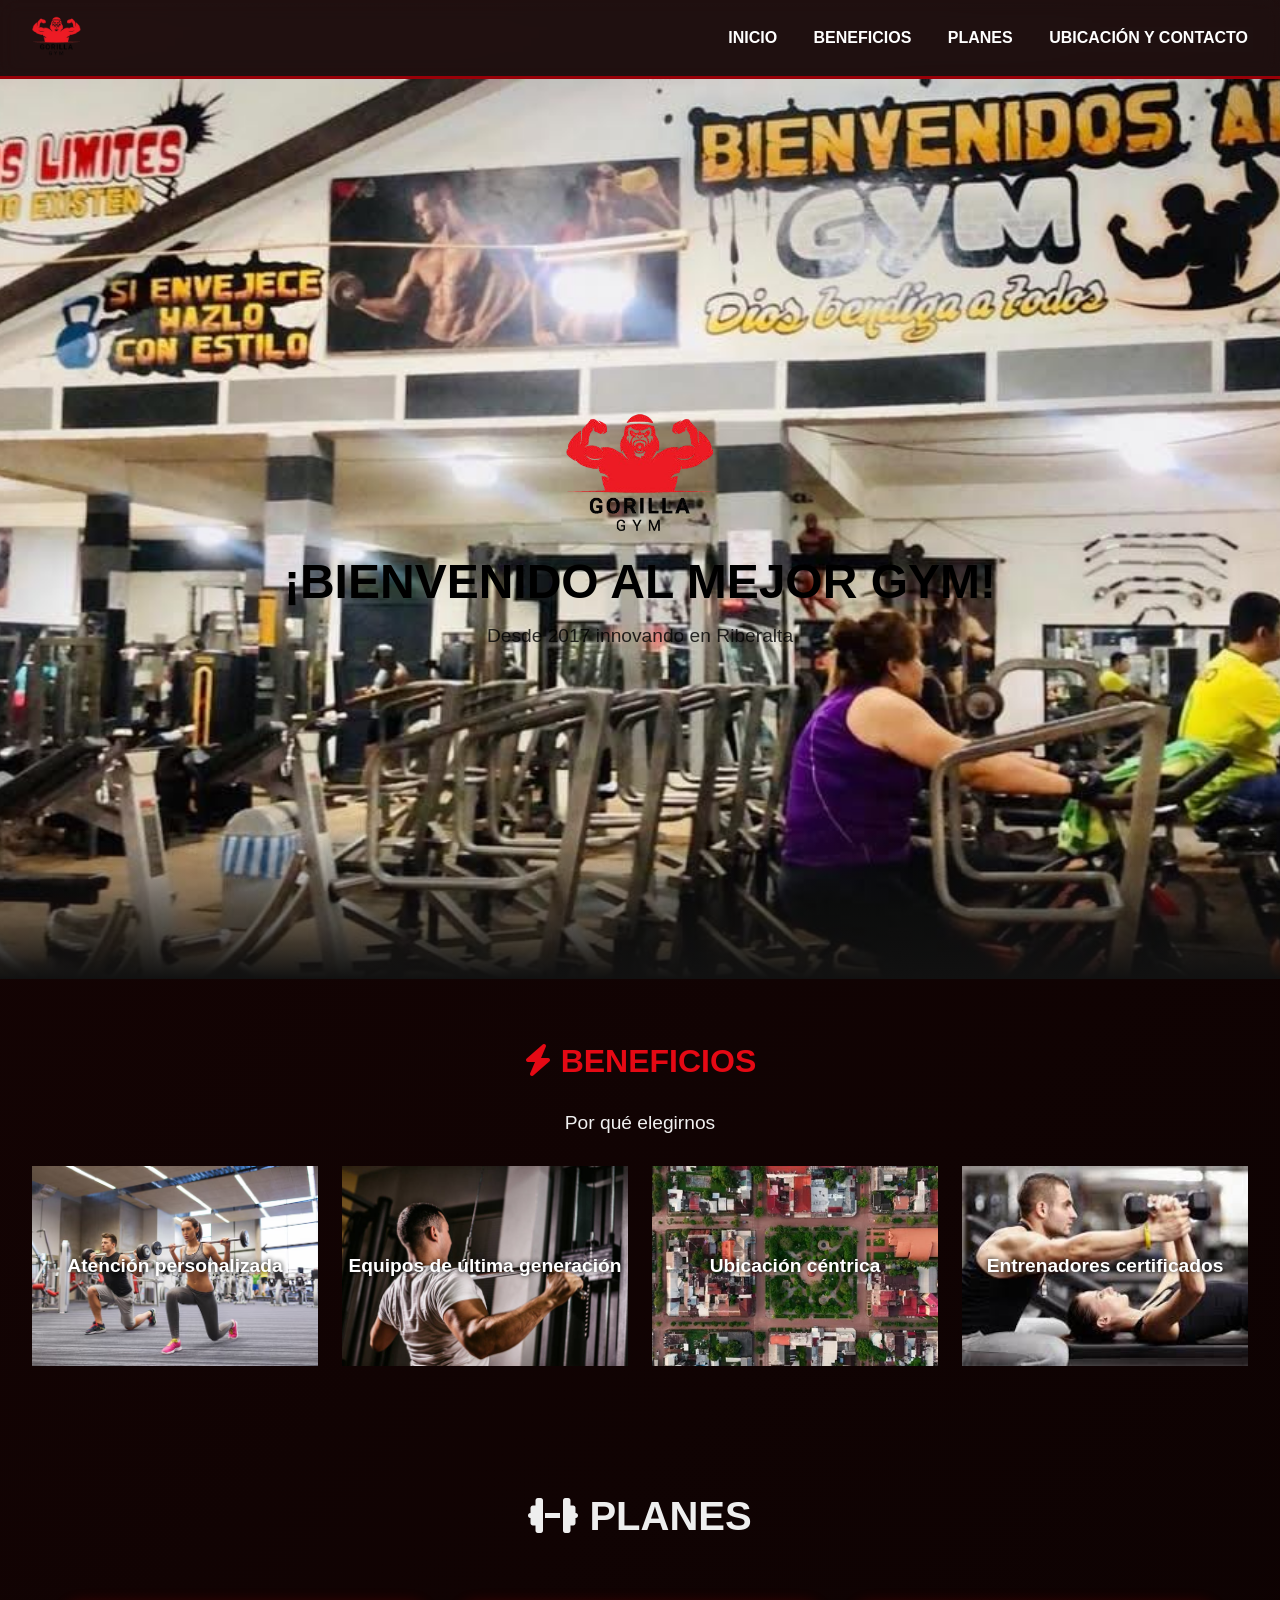
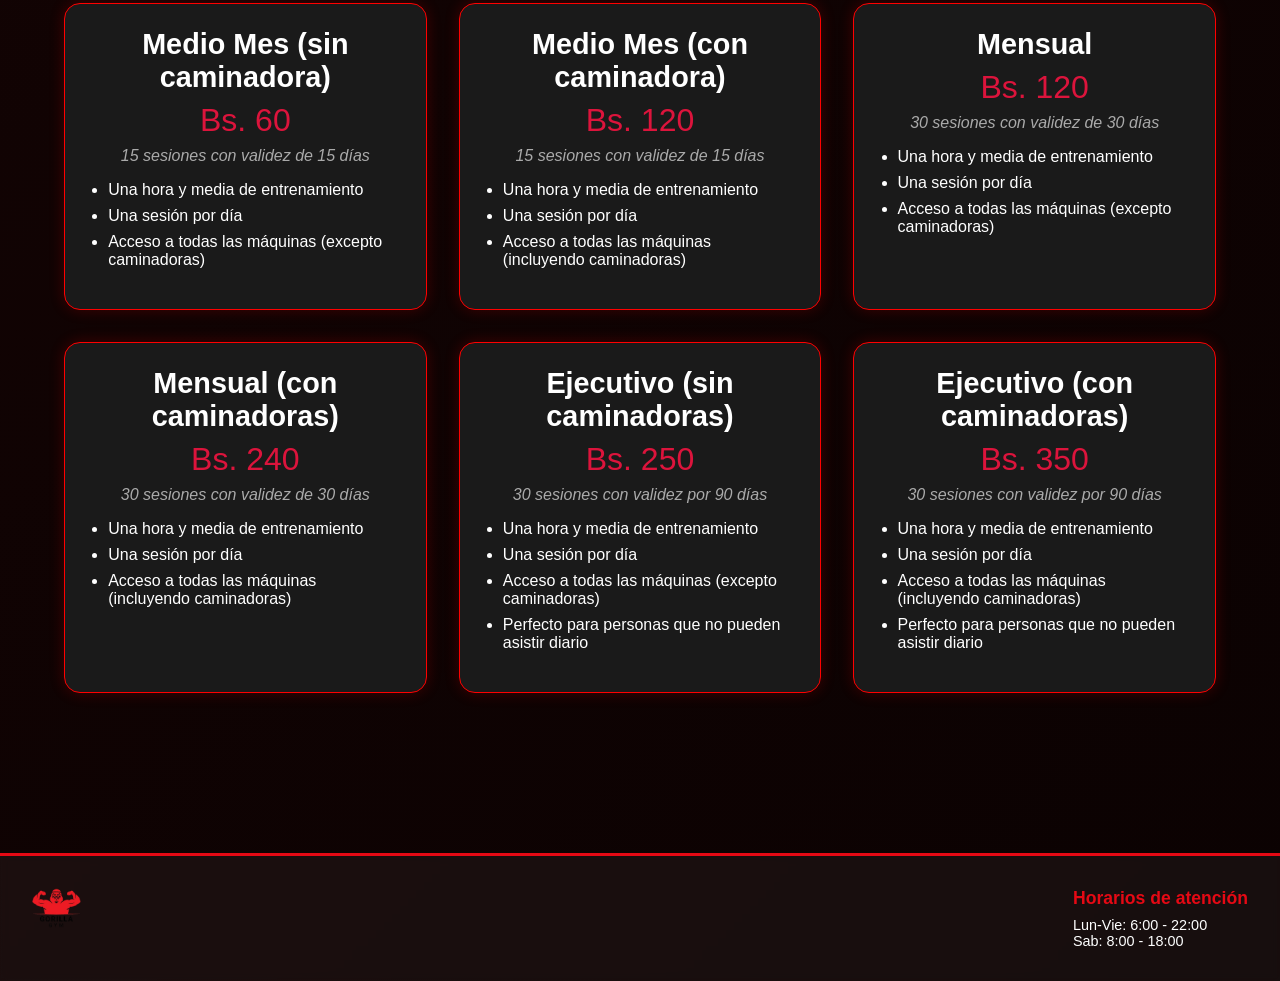
==== index.html @ 34d8825d "i used main instead of index lol" ====
<!DOCTYPE html>
<html lang="en">
<head>
    <meta charset="UTF-8">
    <meta name="viewport" content="width=device-width, initial-scale=1.0">
    <title>Gorillas Fitness Gym</title>

    <link rel="stylesheet" href="mainStyles.css" />
    <link href="https://fonts.googleapis.com/css2?family=Roboto:wght@400;700&display=swap" rel="stylesheet">
    <link rel="stylesheet" href="https://cdnjs.cloudflare.com/ajax/libs/font-awesome/6.5.0/css/all.min.css">
</head>
<body>
    <header>
        <div class="logo"><img src="src/logo.png" alt="Logo"></div>
        <nav>
          <a href="#">INICIO</a>
          <a href="#beneficios">BENEFICIOS</a>
          <a href="#planes">PLANES</a>
          <a href="contact.html">UBICACIÓN Y CONTACTO</a>
        </nav>
      </header>
    
      <!-- portada body -->

      <section class="hero" id="parallax">
        <div class="hero-overlay">
          <img src="src/logo.png" alt="Logo" class="hero-logo">
          <h1>¡BIENVENIDO AL MEJOR GYM!</h1>
          <p>Desde 2017 innovando en Riberalta</p>
        </div>
      </section>
      

    
      <section class="benefits" id="beneficios">
        <h2><i class="fas fa-bolt"></i> BENEFICIOS</h2>
        <p>Por qué elegirnos</p>
        <div class="benefit-grid">
          <div class="benefit-item" style="background-image: url('src/beneficio1.avif');">Atención personalizada</div>
          <div class="benefit-item" style="background-image: url('src/beneficio2.jpg');">Equipos de última generación</div>
          <div class="benefit-item" style="background-image: url('src/beneficio4.webp');">Ubicación céntrica</div>
          <div class="benefit-item" style="background-image: url('src/beneficio3.jpg');">Entrenadores certificados</div>
        </div>
      </section>

      <!-- planes alaverga --> 
      <section class="planes" id="planes">
        <h2><i class="fas fa-dumbbell"></i> PLANES</h2>
        <div class="plans-container">
          
          <div class="plan-card hidden">
            <h3>Medio Mes (sin caminadora)</h3>
            <p class="price">Bs. 60</p>
            <p class="description">15 sesiones con validez de 15 días</p>
            <ul>
              <li>Una hora y media de entrenamiento</li>
              <li>Una sesión por día</li>
              <li>Acceso a todas las máquinas (excepto caminadoras)</li>
            </ul>
          </div>
      
          <div class="plan-card hidden">
            <h3>Medio Mes (con caminadora)</h3>
            <p class="price">Bs. 120</p>
            <p class="description">15 sesiones con validez de 15 días</p>
            <ul>
              <li>Una hora y media de entrenamiento</li>
              <li>Una sesión por día</li>
              <li>Acceso a todas las máquinas (incluyendo caminadoras)</li>
            </ul>
          </div>
      
          <div class="plan-card hidden">
            <h3>Mensual</h3>
            <p class="price">Bs. 120</p>
            <p class="description">30 sesiones con validez de 30 días</p>
            <ul>
              <li>Una hora y media de entrenamiento</li>
              <li>Una sesión por día</li>
              <li>Acceso a todas las máquinas (excepto caminadoras)</li>
            </ul>
          </div>
      
          <div class="plan-card hidden">
            <h3>Mensual (con caminadoras)</h3>
            <p class="price">Bs. 240</p>
            <p class="description">30 sesiones con validez de 30 días</p>
            <ul>
              <li>Una hora y media de entrenamiento</li>
              <li>Una sesión por día</li>
              <li>Acceso a todas las máquinas (incluyendo caminadoras)</li>
            </ul>
          </div>
      
          <div class="plan-card hidden">
            <h3>Ejecutivo (sin caminadoras)</h3>
            <p class="price">Bs. 250</p>
            <p class="description">30 sesiones con validez por 90 días</p>
            <ul>
              <li>Una hora y media de entrenamiento</li>
              <li>Una sesión por día</li>
              <li>Acceso a todas las máquinas (excepto caminadoras)</li>
              <li>Perfecto para personas que no pueden asistir diario</li>
            </ul>
          </div>
      
          <div class="plan-card hidden">
            <h3>Ejecutivo (con caminadoras)</h3>
            <p class="price">Bs. 350</p>
            <p class="description">30 sesiones con validez por 90 días</p>
            <ul>
              <li>Una hora y media de entrenamiento</li>
              <li>Una sesión por día</li>
              <li>Acceso a todas las máquinas (incluyendo caminadoras)</li>
              <li>Perfecto para personas que no pueden asistir diario</li>
            </ul>
          </div>
      
        </div>
      </section>
      
      
    
      <footer class="footer">
        <div class="logo"><img src="src/logo.png" alt="Logo"></div>
        <div class="footer-info">
          <h3>Horarios de atención</h3>
          <p>Lun-Vie: 6:00 - 22:00</p>
          <p>Sab: 8:00 - 18:00</p>
        </div>
      </footer>
    <!-- SCRIPTS del scroll-->
      <script>
        const observer = new IntersectionObserver((entries) => {
          entries.forEach(entry => {
            if (entry.isIntersecting) {
              entry.target.classList.add('visible');
            }
          });
        }, {
          threshold: 1
        });
    
        document.querySelectorAll('.benefit-item').forEach(item => {
          observer.observe(item);
        });
      </script>

      <script>
        window.addEventListener('scroll', () => {
          const parallax = document.getElementById('parallax');
          let offset = window.scrollY * 0.5;
          parallax.style.backgroundPositionY = offset + 'px';
        });
      </script>

      <script>
       const cards = document.querySelectorAll('.plan-card');

const cardObserver = new IntersectionObserver(entries => {
  entries.forEach(entry => {
    if (entry.isIntersecting) {
      entry.target.classList.add('show');
      entry.target.classList.remove('hidden');
    }
  });
}, {
  threshold: 0.1
});

cards.forEach(card => {
  cardObserver.observe(card);
});

      </script>
</body>
</html>
---- mainStyles.css ----
* {
    margin: 0;
    padding: 0;
    box-sizing: border-box;
    font-family:'Segoe UI', Tahoma, Geneva, Verdana, sans-serif;
  }
  body {
    background: linear-gradient(135deg, #160404, #000000, #240303);
    background-size: 400% 400%;
    animation: bgAnimation 10s ease infinite;
    color: #f1f1f1;
  }
  @keyframes bgAnimation {
    0% { background-position: 0% 50%; }
    50% { background-position: 100% 50%; }
    100% { background-position: 0% 50%; }
  }
  header {
    background-color: rgba(255, 255, 255, 0.05);
    backdrop-filter: blur(10px);
    box-shadow: 0 4px 10px rgba(0,0,0,0.3);
    display: flex;
    justify-content: space-between;
    align-items: center;
    padding: 1rem 2rem;
    border-bottom: 3px solid #990008;
    flex-wrap: wrap;
  }
  header .logo img {
    height: 40px;
  }
  nav a {
    color: white;
    margin-left: 2rem;
    text-decoration: none;
    font-weight: bold;
    transition: color 0.3s;
  }
  nav a:hover {
    color: #e50914;
  }
  .hero {
    position: relative;
    height: 100vh;
    background-image: url('src/fondo-gym.jpeg'); /* nombre de tu imagen */
    background-size: cover;
    background-position: center;
    background-repeat: no-repeat;
    display: flex;
    align-items: center;
    justify-content: center;
    text-align: center;
    color: rgb(0, 0, 0);
    overflow: hidden;
    z-index: 1;
  }
  
  .hero::after {
    content: "";
    position: absolute;
    bottom: 0;
    width: 100%;
    height: 150px;
    background: linear-gradient(to bottom, rgba(0, 0, 0, 0) 0%, #111 100%);
    z-index: 2;
  }
  
  .hero-overlay {
    position: relative;
    z-index: 3;
    padding: 2rem;
  }
  
  .hero-logo {
    width: 150px;
    margin-bottom: 1rem;
  }
  
  .hero h1 {
    font-size: 3rem;
    margin-bottom: 1rem;
  }
  
  .hero p {
    font-size: 1.2rem;
    opacity: 0.8;
  }
  
  /* Animaciones */
  @keyframes floatIn {
    from { opacity: 0; transform: translateY(-30px); }
    to { opacity: 1; transform: translateY(0); }
  }
  
  @keyframes floatInText {
    from { opacity: 0; transform: translateY(20px); }
    to { opacity: 1; transform: translateY(0); }
  }
  .benefits {
    padding: 4rem 2rem;
  }
  .benefits h2 {
    text-align: center;
    font-size: 2rem;
    margin-bottom: 2rem;
    color: #e50914;
  }
  .benefits p {
    text-align: center;
    font-size: 1.2rem;
    margin-bottom: 2rem;
  }
  .benefit-grid {
    display: grid;
    grid-template-columns: repeat(auto-fit, minmax(250px, 1fr));
    gap: 1.5rem;
  }
  .benefit-item {
    position: relative;
    background-size: cover;
    background-position: center;
    height: 200px;
    display: flex;
    align-items: center;
    justify-content: center;
    color: white;
    font-size: 1.2rem;
    font-weight: bolder;
    text-shadow: 0 0 5px black;
    transition: transform 0.3s ease, opacity 0.5s ease;
    opacity: 0;
    transform: translateY(20px);
  }
  .benefit-item.visible {
    opacity: 1;
    transform: translateY(0);
  }
  .planes {
    padding: 4rem 2rem;
    color: #eee;
    text-align: center;
  }
  
  .planes h2 {
    font-size: 2.5rem;
    margin-bottom: 2rem;
  }
  
  .plans-container {
    display: grid;
    grid-template-columns: repeat(auto-fit, minmax(280px, 1fr));
    gap: 2rem;
    padding: 2rem;
  }  
  
  .plan-card {
    background-color: #1a1a1a;
    color: #fff;
    border: 1px solid #ff0000;
    border-radius: 1rem;
    padding: 1.5rem;
    box-shadow: 0 0 15px rgba(255, 0, 0, 0.2);
    transition: transform 0.3s ease;
  }
  .plan-card:hover {
    transform: scale(1.03);
  }  
  
  .plan-card h3 {
    color: #fff;
    font-size: 1.8rem;
  }
  
  .price {
    font-size: 2rem;
    color: crimson;
    margin: 0.5rem 0;
  }
  
  .description {
    font-style: italic;
    margin-bottom: 1rem;
    color: #aaa;
  }
  
  .plan-card ul {
    text-align: left;
    margin: 1rem 0;
    padding-left: 1.2rem;
  }
  
  .plan-card ul li {
    margin-bottom: 0.5rem;
    list-style: disc;
  }

  .hidden {
    opacity: 0;
    transform: translateY(50px);
    transition: all 0.8s ease-out;
  }
  
  .show {
    opacity: 1;
    transform: translateY(0);
  }
  
  .plan-card:nth-child(1) {
    transition-delay: 0.2s;
  }
  .plan-card:nth-child(2) {
    transition-delay: 0.4s;
  }
  .plan-card:nth-child(3) {
    transition-delay: 0.6s;
  }
  .plan-card:nth-child(4) {
    transition-delay: 0.8s;
  }
  .plan-card:nth-child(3) {
    transition-delay: 0.10s;
  }
  .plan-card:nth-child(3) {
    transition-delay: 0.12s;
  }
  .plan-card:nth-child(3) {
    transition-delay: 0.14s;
  }
  .plan-card:nth-child(3) {
    transition-delay: 0.16s;
  }
  .plan-card:nth-child(3) {
    transition-delay: 0.18s;
  }
  
  .footer {
    background-color: rgba(255, 255, 255, 0.05);
    backdrop-filter: blur(4px);
    color: white;
    display: flex;
    justify-content: space-between;
    align-items: flex-start;
    padding: 2rem;
    border-top: 3px solid #e50914;
    margin-top: 4rem;
    flex-wrap: wrap;
  }
  footer .logo img {
    height: 40px;
  }
  .footer-info {
    font-size: 0.9rem;
  }
  .footer-info h3 {
    font-size: 1.1rem;
    margin-bottom: 0.5rem;
    color: #e50914;
  }
 /* === Modo Responsive para móviles === */
@media (max-width: 768px) {
  header {
    flex-direction: column;
    align-items: flex-start;
  }

  nav {
    width: 100%;
    display: flex;
    flex-direction: column;
    gap: 0.5rem;
    margin-top: 1rem;
  }

  nav a {
    margin: 0;
    padding: 0.5rem 1rem;
    width: 100%;
  }

  .hero h1 {
    font-size: 2rem;
  }

  .hero p {
    font-size: 1rem;
  }

  .hero-logo {
    width: 120px;
  }

  .benefit-grid {
    grid-template-columns: 1fr;
  }

  .plans-container {
    grid-template-columns: 1fr;
    padding: 1rem;
  }

  .plan-card {
    font-size: 0.9rem;
    padding: 1rem;
  }

  .plan-card h3 {
    font-size: 1.4rem;
  }

  .price {
    font-size: 1.5rem;
  }

  .footer {
    flex-direction: column;
    align-items: center;
    text-align: center;
  }

  .footer .logo {
    margin-bottom: 1rem;
  }
}
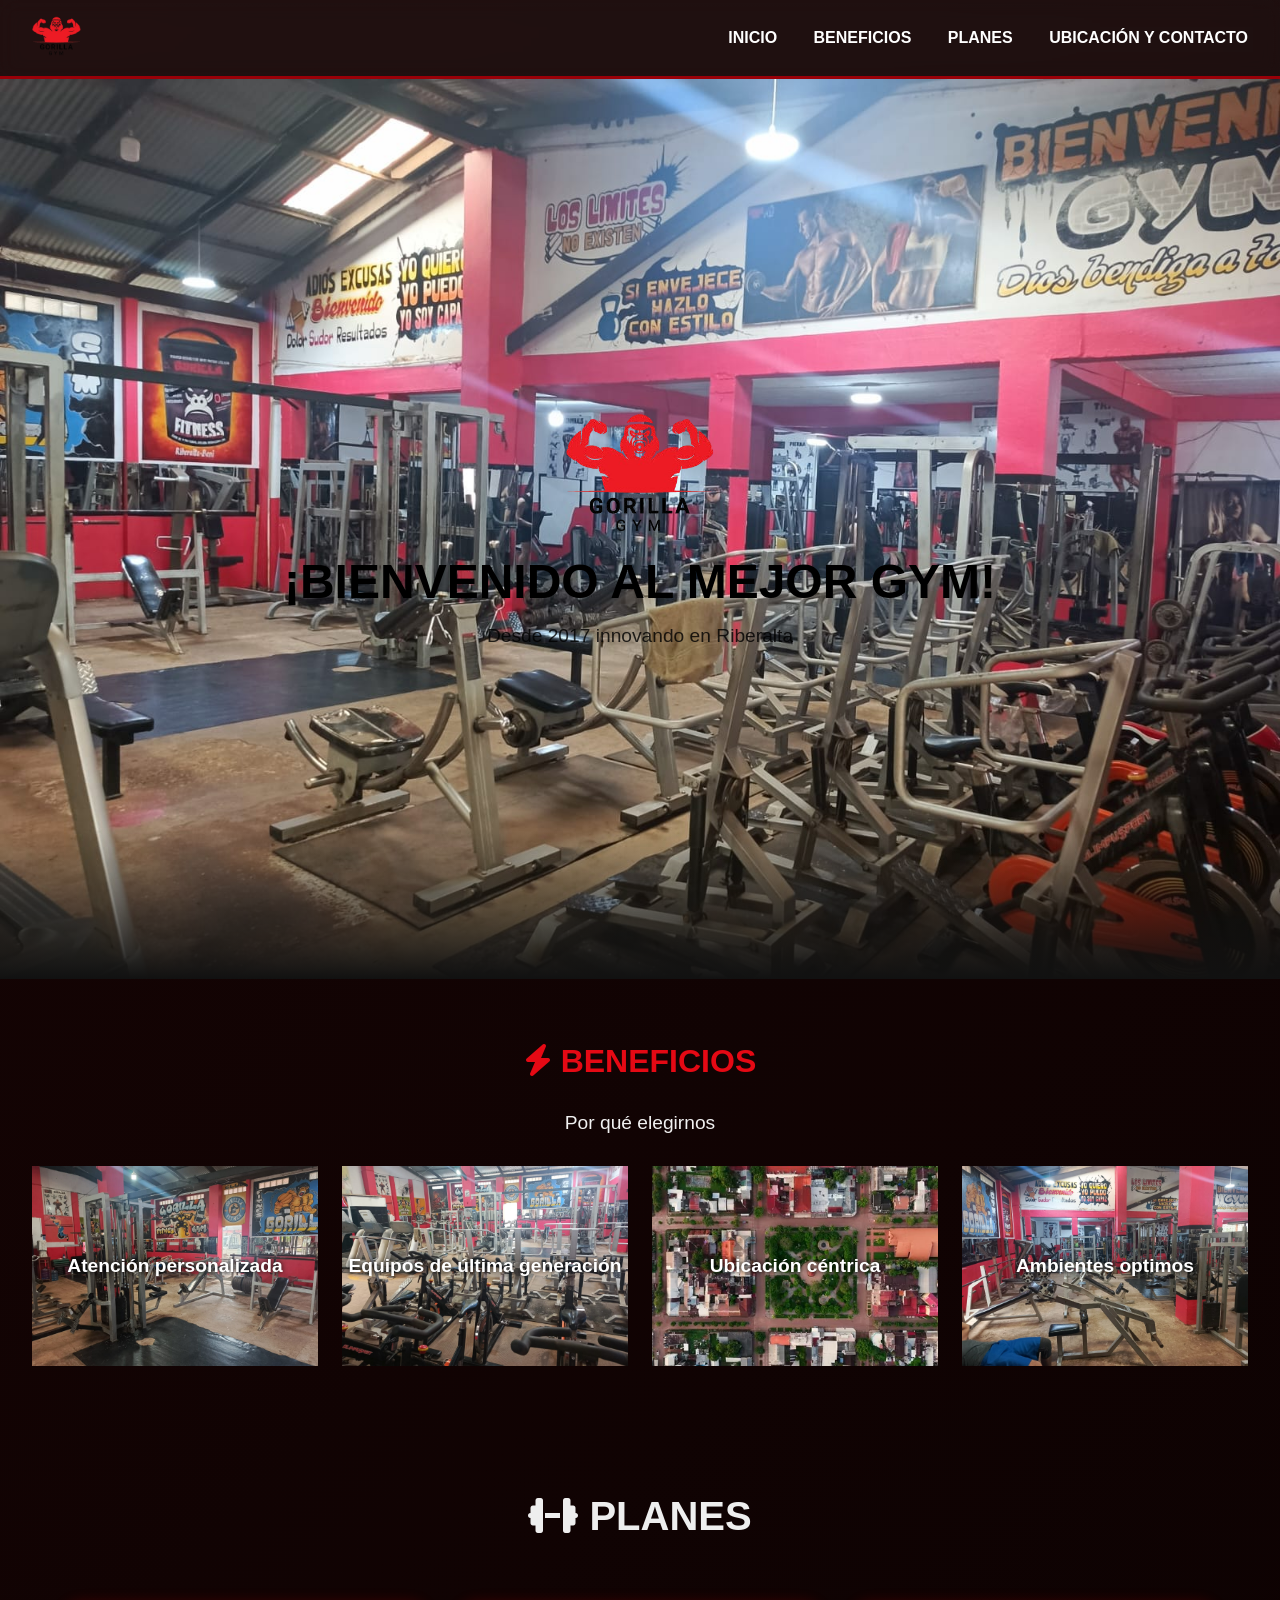
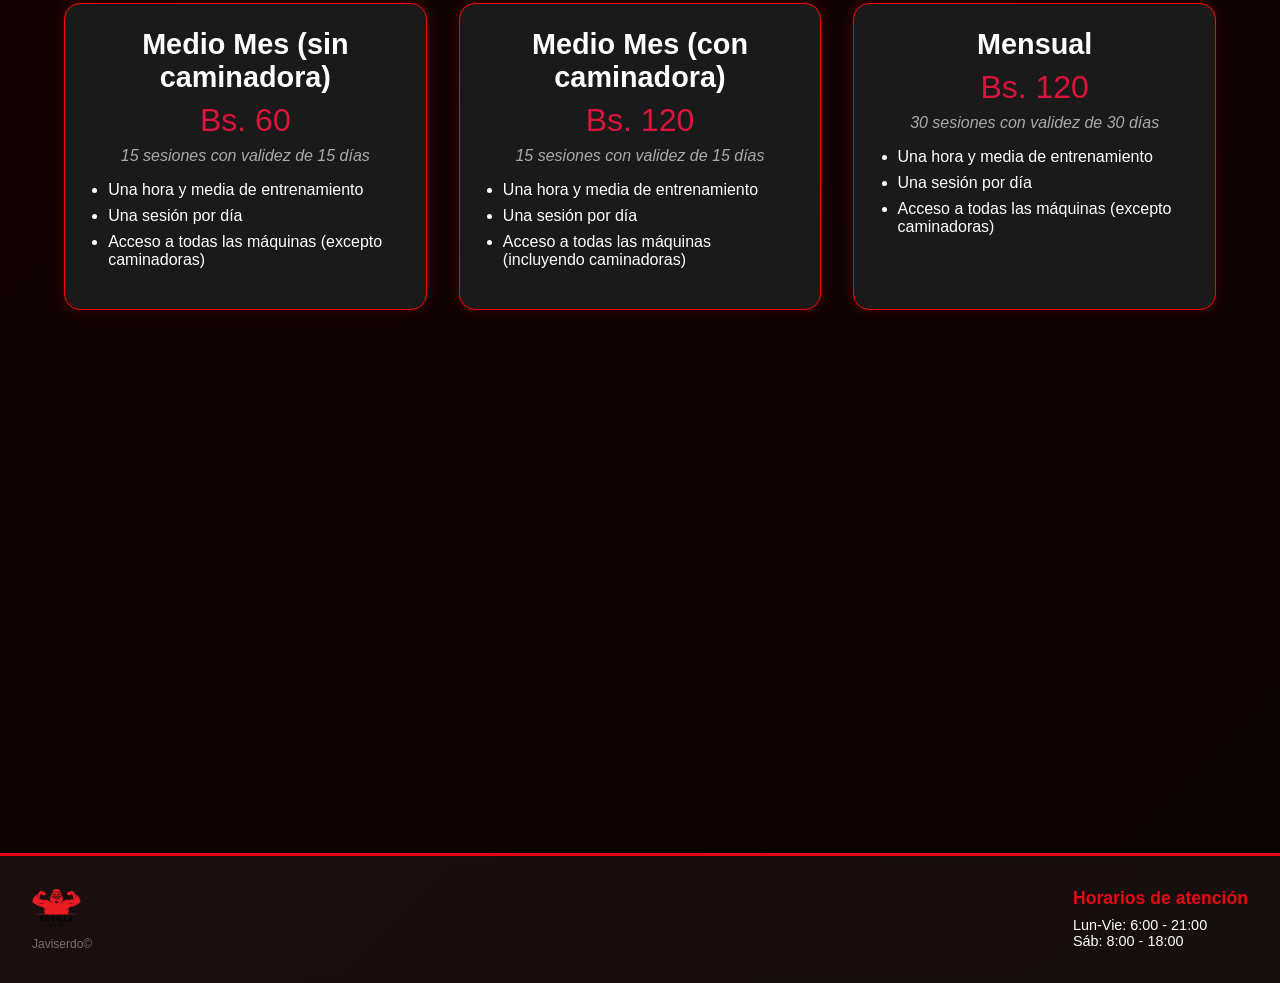
==== commit 878c1887: "changes" ====
--- a/index.html
+++ b/index.html
@@ -36,10 +36,10 @@
         <h2><i class="fas fa-bolt"></i> BENEFICIOS</h2>
         <p>Por qué elegirnos</p>
         <div class="benefit-grid">
-          <div class="benefit-item" style="background-image: url('src/beneficio1.avif');">Atención personalizada</div>
-          <div class="benefit-item" style="background-image: url('src/beneficio2.jpg');">Equipos de última generación</div>
+          <div class="benefit-item" style="background-image: url('src/beneficioo1.jpeg');">Atención personalizada</div>
+          <div class="benefit-item" style="background-image: url('src/beneficioo2.jpeg');">Equipos de última generación</div>
           <div class="benefit-item" style="background-image: url('src/beneficio4.webp');">Ubicación céntrica</div>
-          <div class="benefit-item" style="background-image: url('src/beneficio3.jpg');">Entrenadores certificados</div>
+          <div class="benefit-item" style="background-image: url('src/beneficioo4.jpeg');">Ambientes optimos</div>
         </div>
       </section>
 
@@ -106,7 +106,7 @@
       
           <div class="plan-card hidden">
             <h3>Ejecutivo (con caminadoras)</h3>
-            <p class="price">Bs. 350</p>
+            <p class="price">Bs. 450</p>
             <p class="description">30 sesiones con validez por 90 días</p>
             <ul>
               <li>Una hora y media de entrenamiento</li>
@@ -122,11 +122,14 @@
       
     
       <footer class="footer">
-        <div class="logo"><img src="src/logo.png" alt="Logo"></div>
+        <div class="logo">
+          <img src="src/logo.png" alt="Logo">
+          <div class="watermark">Javiserdo©</div>
+        </div>
         <div class="footer-info">
           <h3>Horarios de atención</h3>
-          <p>Lun-Vie: 6:00 - 22:00</p>
-          <p>Sab: 8:00 - 18:00</p>
+          <p>Lun-Vie: 6:00 - 21:00</p>
+          <p>Sáb: 8:00 - 18:00</p>
         </div>
       </footer>
     <!-- SCRIPTS del scroll-->
--- a/mainStyles.css
+++ b/mainStyles.css
@@ -42,7 +42,7 @@
   .hero {
     position: relative;
     height: 100vh;
-    background-image: url('src/fondo-gym.jpeg'); /* nombre de tu imagen */
+    background-image: url('src/mainGym.jpeg'); /* nombre de tu imagen */
     background-size: cover;
     background-position: center;
     background-repeat: no-repeat;
@@ -217,20 +217,20 @@
   .plan-card:nth-child(4) {
     transition-delay: 0.8s;
   }
-  .plan-card:nth-child(3) {
-    transition-delay: 0.10s;
-  }
-  .plan-card:nth-child(3) {
-    transition-delay: 0.12s;
-  }
-  .plan-card:nth-child(3) {
-    transition-delay: 0.14s;
-  }
-  .plan-card:nth-child(3) {
-    transition-delay: 0.16s;
-  }
-  .plan-card:nth-child(3) {
-    transition-delay: 0.18s;
+  .plan-card:nth-child(5) {
+    transition-delay: 1s;
+  }
+  .plan-card:nth-child(6) {
+    transition-delay: 1.2s;
+  }
+  .plan-card:nth-child(7) {
+    transition-delay: 1.4s;
+  }
+  .plan-card:nth-child(8) {
+    transition-delay: 1.6s;
+  }
+  .plan-card:nth-child(9) {
+    transition-delay: 1.8s;
   }
   
   .footer {
@@ -251,6 +251,11 @@
   .footer-info {
     font-size: 0.9rem;
   }
+  .watermark {
+    font-size: 0.75rem;
+    opacity: 0.4;
+    margin-top: 5px;
+  }
   .footer-info h3 {
     font-size: 1.1rem;
     margin-bottom: 0.5rem;
